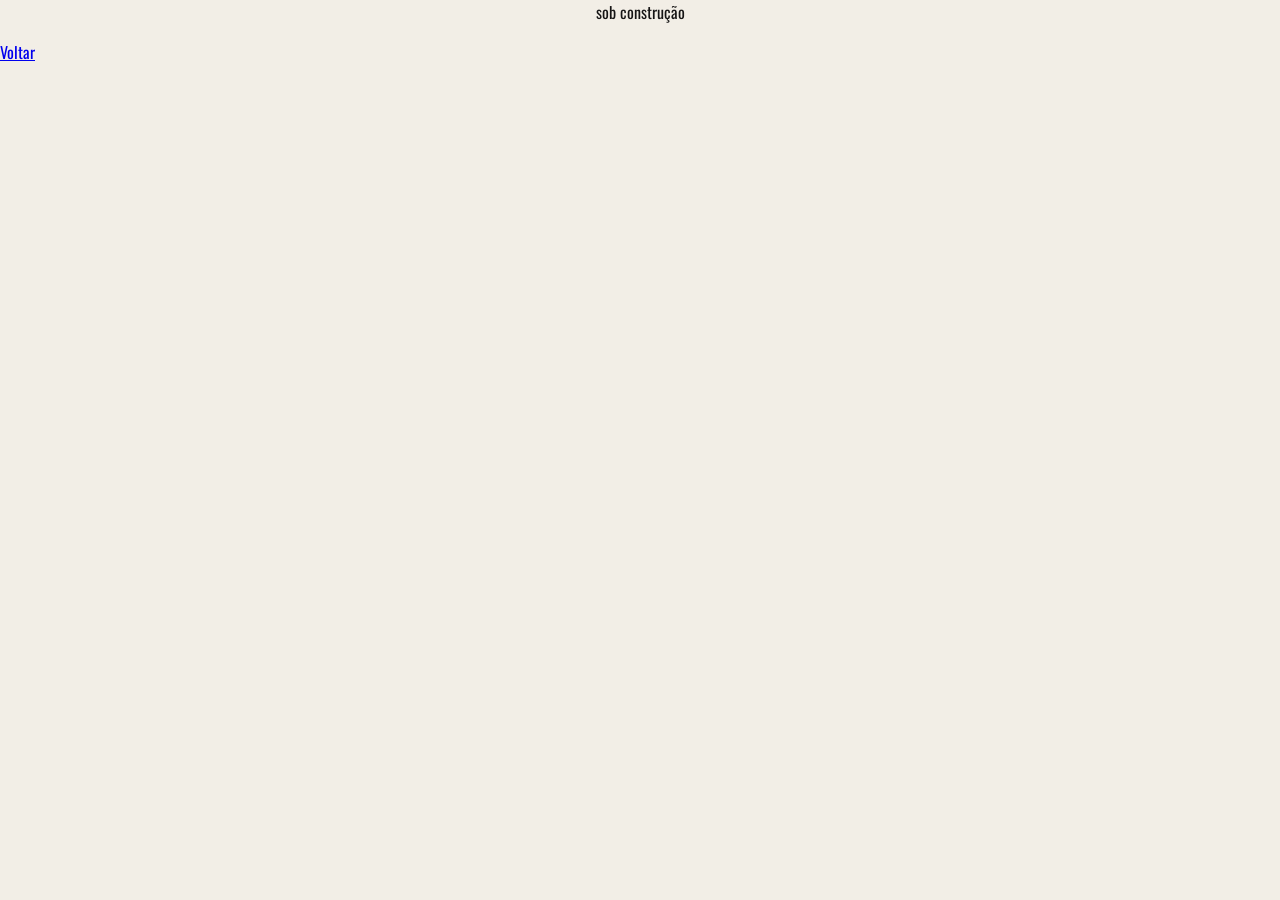
==== nosso projeto.html @ e50e44d9 "Add files via upload" ====
<!DOCTYPE html>
<html lang="pt-br">
<head>
    <meta charset="UTF-8">
    <meta name="viewport" content="width=device-width, initial-scale=1.0">
    <script type="text/javascript" src="js/scripts.js"> </script>
    <link rel="stylesheet" type="text/css" href="css/interativo.css">
    <link rel="stylesheet" type="text/css" href="css/styles.css">
    <title>Escolha Consciente</title>
</head>
<body>
    <div style="text-align: center;">sob construção</div>
     <p>
            
             <nav><a href="index.html">Voltar</a></nav>
        </p>
</body>
</html>
---- css/interativo.css ----
/* SEÇÃO INTERATIVA */

.interacao {
    padding: 60px 7%;
    color: var(--branco);
    background-color: var(--azul-escuro);
    border-top: 10px solid var(--vermelho);
}

.interacao h2 {
    max-width: 700px;
    color: var(--vermelho);
}

.interacao p {
    max-width: 700px;
    color: var(--branco);
    font-size: 1.05rem;
}

/* OPÇÕES DE ALIMENTOS */

.produtos {
    display: grid;
    grid-template-columns: repeat(2, minmax(0, 1fr));
    gap: 16px;
    margin-top: 30px;
}

.produto {
    padding: 0;
    overflow: hidden;
    color: var(--branco);
    background-color: var(--azul-escuro);
    border: 2px solid var(--vermelho);
    cursor: pointer;
}

.produto img {
    width: 100%;
    aspect-ratio: 1 / 1;
    object-fit: cover;
}

.produto span {
    display: block;
    padding: 12px 8px;
    font-weight: bold;
    text-align: center;
}

.produto:hover {
    background-color: var(--vermelho);
}

.produto:focus-visible {
    outline: 4px solid var(--branco);
    outline-offset: 4px;
}

/* TELAS MAIORES */

@media (min-width: 750px) {
    .produtos {
        grid-template-columns: repeat(3, minmax(0, 1fr));
    }
}


/* TELA DE INFORMAÇÕES - EFEITO WASTED */

#informacoes {
    position: fixed;
    inset: 0;
    z-index: 9999;

    width: 100%;
    height: 100%;
    box-sizing: border-box;

    padding: 70px 8% 50px;

    display: flex;
    align-items: center;
    justify-content: center;

    overflow-y: auto;

    background-color: #000;
    color: var(--branco);
}

/* Mantém a tela escondida até selecionar um alimento */

#informacoes[hidden] {
    display: none;
}

/* ANIMAÇÃO DE ENTRADA */

#informacoes.abrindo {
    animation: wastedEntrada 1.2s ease-out forwards;
}

@keyframes wastedEntrada {
    0% {
        background-color: #fff;
    }

    15% {
        background-color: #f21b1b;
    }

    45% {
        background-color: #850000;
    }

    100% {
        background-color: #000;
    }
}

/* CONTEÚDO DO POP-UP */

.texto-alimento {
    width: 100%;
    max-width: 850px;
    margin: auto;
    padding: 20px 0;

    color: var(--branco);
    opacity: 0;
}

/* O texto aparece depois do flash */

#informacoes.abrindo .texto-alimento:not([hidden]) {
    animation: aparecerTexto 0.7s ease forwards;
    animation-delay: 0.7s;
}

@keyframes aparecerTexto {
    from {
        opacity: 0;
        transform: translateY(20px);
    }

    to {
        opacity: 1;
        transform: translateY(0);
    }
}

/* TÍTULOS EM VERMELHO */

.texto-alimento h2 {
    color: var(--vermelho);
    font-size: clamp(2rem, 6vw, 4rem);
    font-weight: 900;
    text-transform: uppercase;
    margin-bottom: 25px;
}

.texto-alimento h3 {
    color: var(--vermelho);
    margin-top: 35px;
    text-transform: uppercase;
}

.texto-alimento p,
.texto-alimento li {
    color: var(--branco);
    line-height: 1.7;
    font-size: 1rem;
}

.texto-alimento ul {
    padding-left: 20px;
}

.texto-alimento a {
    color: var(--vermelho);
    text-decoration: underline;
}

/* BOTÃO DE FECHAR */

#fecharInfo {
    position: absolute;
    top: 25px;
    right: 7%;

    padding: 10px 16px;

    color: var(--vermelho);
    background: transparent;
    border: 2px solid var(--vermelho);

    font-weight: bold;
    cursor: pointer;
    text-transform: uppercase;
}

#fecharInfo:hover {
    color: #000;
    background-color: var(--vermelho);
}

/* IMPEDE A PÁGINA DE ROLAR COM O POP-UP ABERTO */

body.modal-aberto {
    overflow: hidden;
}

/* AJUSTES PARA CELULAR */

@media (max-width: 600px) {
    #informacoes {
        padding: 75px 7% 35px;
        align-items: flex-start;
    }

    .texto-alimento h2 {
        font-size: 2.2rem;
    }

    .texto-alimento p,
    .texto-alimento li {
        font-size: 0.95rem;
    }

    #fecharInfo {
        top: 15px;
        right: 7%;
    }
}
---- css/styles.css ----
@import url('https://fonts.googleapis.com/css2?family=Anton&family=Kings&display=swap');
@import url('https://fonts.googleapis.com/css2?family=Oswald:wght@200..700&display=swap');
:root {
    --vermelho: #B62213;
    --azul-escuro: #161515;
    --branco: #FFFFFF;
    --branco-quente: #F2EEE6;
}

/* CONFIGURAÇÃO GERAL */

* {
    box-sizing: border-box;
}

html {
    scroll-behavior: smooth;
}

body {
    font-family: oswald;
    margin: 0;
    background-color: var(--branco-quente);
    color: var(--azul-escuro);
    line-height: 1.5;
}

img {
    display: block;
    max-width: 100%;
}

button,
a {
    font: inherit;
}

h1,
h2,
h3,
p {
    margin-top: 2px;
}

h1,
h2,
h3 {
    font-weight: 900;
    line-height: 1;
    text-transform: uppercase;
}

h2 {
    font-size: clamp(2rem, 6vw, 3.5rem);
}

h3 {
    font-size: 1.6rem;
}

/*
   TELA INICIAL
 */

.inicio {
    display: flex;
    align-items: center;
    min-height: 55vh;
    padding: 50px 7%;
    overflow: hidden;
    color: var(--branco);
    background-color: var(--vermelho);
    border-bottom: 12px solid var(--azul-escuro);
}

.inicio h1 {
    font-family: anton;
    position: relative;
    z-index: 1;
    max-width: 900px;
    margin: 0;
    font-size: clamp(3.5rem, 12vw, 8rem);
    letter-spacing: 2px;
}


/* 
   SEÇÃO DA CAMPANHA
 */

.campanha {
    position: relative;
    padding: 60px 7%;
    color: var(--branco);
    background-color: var(--azul-escuro);
    border-top: 10px solid var(--vermelho);
}

.campanha h2 {
    max-width: 700px;
    color: var(--vermelho);
}

.campanha p {
    max-width: 700px;
    font-size: 1.05rem;
}

.campanha h3 {
    margin-top: 40px;
    color: var(--branco);
}

.pecas {
    display: grid;
    grid-template-columns: repeat(2, minmax(0, 1fr));
    gap: 16px;
}

/* 
   RODAPÉ
 */

footer {
    padding: 25px 7%;
    color: var(--branco);
    background-color: var(--vermelho);
    border-top: 5px solid var(--azul-escuro);
}

footer p {
    margin: 0;
    font-weight: 700;
}

footer nav {
    display: inline;
}

footer a {
    color: var(--branco);
    font-weight: 900;
    text-decoration-thickness: 2px;
    text-underline-offset: 4px;
}

footer a:hover {
    color: var(--azul-escuro);
}

/* ACESSIBILIDADE */

button:focus-visible,
a:focus-visible {
    outline: 4px solid var(--vermelho);
    outline-offset: 4px;
}

/* TELAS MAIORES */

@media (min-width: 750px) {
    .inicio {
        min-height: 65vh;
    }

    .pecas {
        grid-template-columns: repeat(3, minmax(0, 1fr));
    }
}
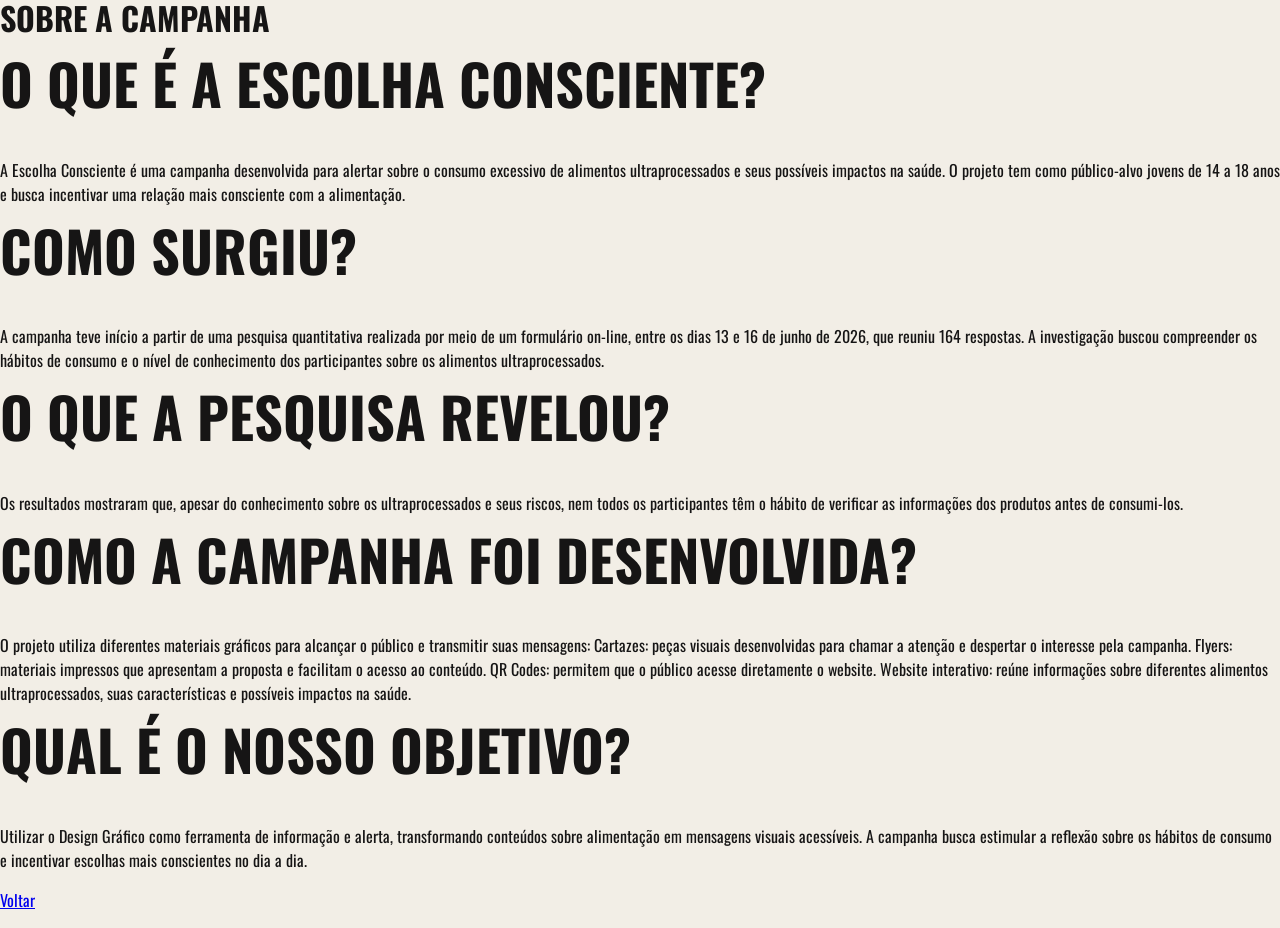
==== commit d3b91135: "Add files via upload" ====
--- a/nosso projeto.html
+++ b/nosso projeto.html
@@ -9,10 +9,38 @@
     <title>Escolha Consciente</title>
 </head>
 <body>
-    <div style="text-align: center;">sob construção</div>
-     <p>
+
+<div class="texto"></div> <h1>SOBRE A CAMPANHA</h1>
+    <h2>O QUE É A ESCOLHA CONSCIENTE?</h2>
+<p>A Escolha Consciente é uma campanha desenvolvida para alertar sobre o consumo excessivo de alimentos ultraprocessados e seus possíveis impactos na saúde. O projeto tem como público-alvo jovens de 14 a 18 anos e busca incentivar uma relação mais consciente com a alimentação.</p>
+
+<h2>COMO SURGIU?</h2> 
+   <p>A campanha teve início a partir de uma pesquisa quantitativa realizada por meio de um formulário on-line, entre os dias 13 e 16 de junho de 2026, que reuniu 164 respostas. A investigação buscou compreender os hábitos de consumo e o nível de conhecimento dos participantes sobre os alimentos ultraprocessados.</p>
+
+<h2>O QUE A PESQUISA REVELOU?</h2>
+<p>Os resultados mostraram que, apesar do conhecimento sobre os ultraprocessados e seus riscos, nem todos os participantes têm o hábito de verificar as informações dos produtos antes de consumi-los.</p>
+
+<h2>COMO A CAMPANHA FOI DESENVOLVIDA?</h2>
+<p>O projeto utiliza diferentes materiais gráficos para alcançar o público e transmitir suas mensagens:
+
+Cartazes: peças visuais desenvolvidas para chamar a atenção e despertar o interesse pela campanha.
+
+Flyers: materiais impressos que apresentam a proposta e facilitam o acesso ao conteúdo.
+
+QR Codes: permitem que o público acesse diretamente o website.
+
+Website interativo: reúne informações sobre diferentes alimentos ultraprocessados, suas características e possíveis impactos na saúde.</p>
+
+<h2>QUAL É O NOSSO OBJETIVO?</h2>
+<p>
+
+Utilizar o Design Gráfico como ferramenta de informação e alerta, transformando conteúdos sobre alimentação em mensagens visuais acessíveis. A campanha busca estimular a reflexão sobre os hábitos de consumo e incentivar escolhas mais conscientes no dia a dia.</p>
+</div>
+   
+    <p>
             
              <nav><a href="index.html">Voltar</a></nav>
         </p>
 </body>
 </html>
+
--- a/css/styles.css
+++ b/css/styles.css
@@ -167,3 +167,6 @@
         grid-template-columns: repeat(3, minmax(0, 1fr));
     }
 }
+
+
+
